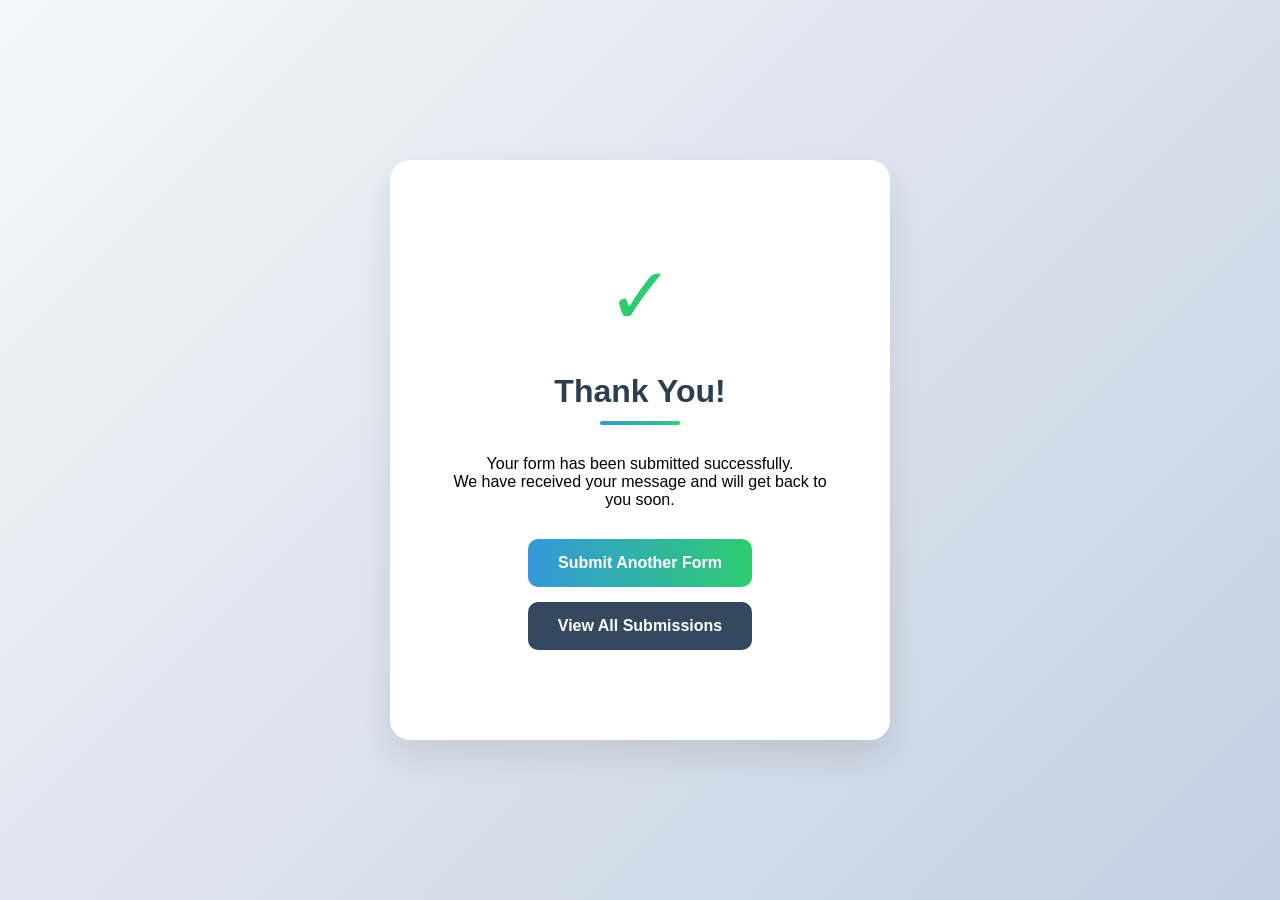
==== success.html @ af0014dc "Initial commit:Complete contact form with database" ====
<!DOCTYPE html>
<html>
<head>
    <title>Thank You!</title>
    <link rel="stylesheet" href="style.css">
    <style>
        .success-container {
            text-align: center;
            padding: 50px 20px;
        }
        .success-icon {
            font-size: 80px;
            color: #2ecc71;
            margin-bottom: 30px;
        }
        .btn {
            display: inline-block;
            margin-top: 30px;
            padding: 15px 30px;
            background: linear-gradient(to right, #3498db, #2ecc71);
            color: white;
            text-decoration: none;
            border-radius: 10px;
            font-weight: 600;
            transition: all 0.3s ease;
        }
        .btn:hover {
            transform: translateY(-3px);
            box-shadow: 0 10px 25px rgba(52, 152, 219, 0.3);
        }
    </style>
</head>
<body>
    <div class="container">
        <div class="success-container">
            <div class="success-icon">✓</div>
            <h2>Thank You!</h2>
            <p>Your form has been submitted successfully.</p>
            <p>We have received your message and will get back to you soon.</p>
            <a href="index.html" class="btn">Submit Another Form</a>
            <br>
            <a href="view_data.php" class="btn" style="margin-top: 15px; background: #34495e;">View All Submissions</a>
        </div>
    </div>
</body>
</html>
---- style.css ----
/* style.css - Modern Contact Form Styling */

/* === BASE STYLES === */
* {
    margin: 0;
    padding: 0;
    box-sizing: border-box;
    font-family: 'Segoe UI', Tahoma, Geneva, Verdana, sans-serif;
}

body {
    background: linear-gradient(135deg, #f5f7fa 0%, #c3cfe2 100%);
    min-height: 100vh;
    display: flex;
    justify-content: center;
    align-items: center;
    padding: 20px;
}

/* === FORM CONTAINER === */
.container {
    background: white;
    border-radius: 20px;
    box-shadow: 0 15px 35px rgba(0, 0, 0, 0.1);
    padding: 40px;
    width: 100%;
    max-width: 500px;
    animation: fadeIn 0.8s ease-out;
}

@keyframes fadeIn {
    from {
        opacity: 0;
        transform: translateY(20px);
    }
    to {
        opacity: 1;
        transform: translateY(0);
    }
}

/* === HEADING === */
h2 {
    color: #2c3e50;
    text-align: center;
    margin-bottom: 30px;
    font-size: 2rem;
    position: relative;
    padding-bottom: 15px;
}

h2::after {
    content: '';
    position: absolute;
    bottom: 0;
    left: 50%;
    transform: translateX(-50%);
    width: 80px;
    height: 4px;
    background: linear-gradient(to right, #3498db, #2ecc71);
    border-radius: 2px;
}

/* === FORM STYLES === */
form {
    display: flex;
    flex-direction: column;
    gap: 25px;
}

/* === LABELS === */
label {
    font-weight: 600;
    color: #34495e;
    margin-bottom: 8px;
    display: block;
    font-size: 1rem;
}

/* === INPUT FIELDS === */
input[type="text"],
input[type="email"],
textarea {
    width: 100%;
    padding: 15px;
    border: 2px solid #e0e0e0;
    border-radius: 10px;
    font-size: 1rem;
    transition: all 0.3s ease;
    background-color: #f9f9f9;
}

input[type="text"]:focus,
input[type="email"]:focus,
textarea:focus {
    outline: none;
    border-color: #3498db;
    background-color: white;
    box-shadow: 0 0 0 3px rgba(52, 152, 219, 0.2);
}

/* === TEXTAREA SPECIFIC === */
textarea {
    min-height: 150px;
    resize: vertical;
    line-height: 1.6;
}

/* === SUBMIT BUTTON === */
button[type="submit"] {
    background: linear-gradient(to right, #3498db, #2ecc71);
    color: white;
    border: none;
    padding: 16px 30px;
    font-size: 1.1rem;
    font-weight: 600;
    border-radius: 10px;
    cursor: pointer;
    transition: all 0.3s ease;
    text-transform: uppercase;
    letter-spacing: 1px;
    margin-top: 10px;
    box-shadow: 0 4px 15px rgba(52, 152, 219, 0.3);
}

button[type="submit"]:hover {
    transform: translateY(-2px);
    box-shadow: 0 6px 20px rgba(52, 152, 219, 0.4);
    background: linear-gradient(to right, #2980b9, #27ae60);
}

button[type="submit"]:active {
    transform: translateY(0);
}

/* === FORM GROUPS === */
.form-group {
    position: relative;
}

/* === PLACEHOLDER STYLING === */
::placeholder {
    color: #95a5a6;
    opacity: 0.8;
}

/* === VALIDATION STYLES === */
input:valid:not(:placeholder-shown),
textarea:valid:not(:placeholder-shown) {
    border-color: #2ecc71;
}

input:invalid:not(:placeholder-shown),
textarea:invalid:not(:placeholder-shown) {
    border-color: #e74c3c;
}

/* === RESPONSIVE DESIGN === */
@media (max-width: 600px) {
    .container {
        padding: 25px;
        margin: 10px;
    }
    
    h2 {
        font-size: 1.7rem;
    }
    
    input[type="text"],
    input[type="email"],
    textarea {
        padding: 12px;
    }
    
    button[type="submit"] {
        padding: 14px 25px;
    }
}

/* === FOCUS VISIBLE FOR ACCESSIBILITY === */
input:focus-visible,
textarea:focus-visible,
button:focus-visible {
    outline: 2px solid #3498db;
    outline-offset: 2px;
}
.message {
    margin-top: 20px;
    padding: 15px;
    border-radius: 10px;
    text-align: center;
    display: none;
}

.message.success {
    background-color: #d4edda;
    color: #155724;
    border: 1px solid #c3e6cb;
}

.message.error {
    background-color: #f8d7da;
    color: #721c24;
    border: 1px solid #f5c6cb;
}
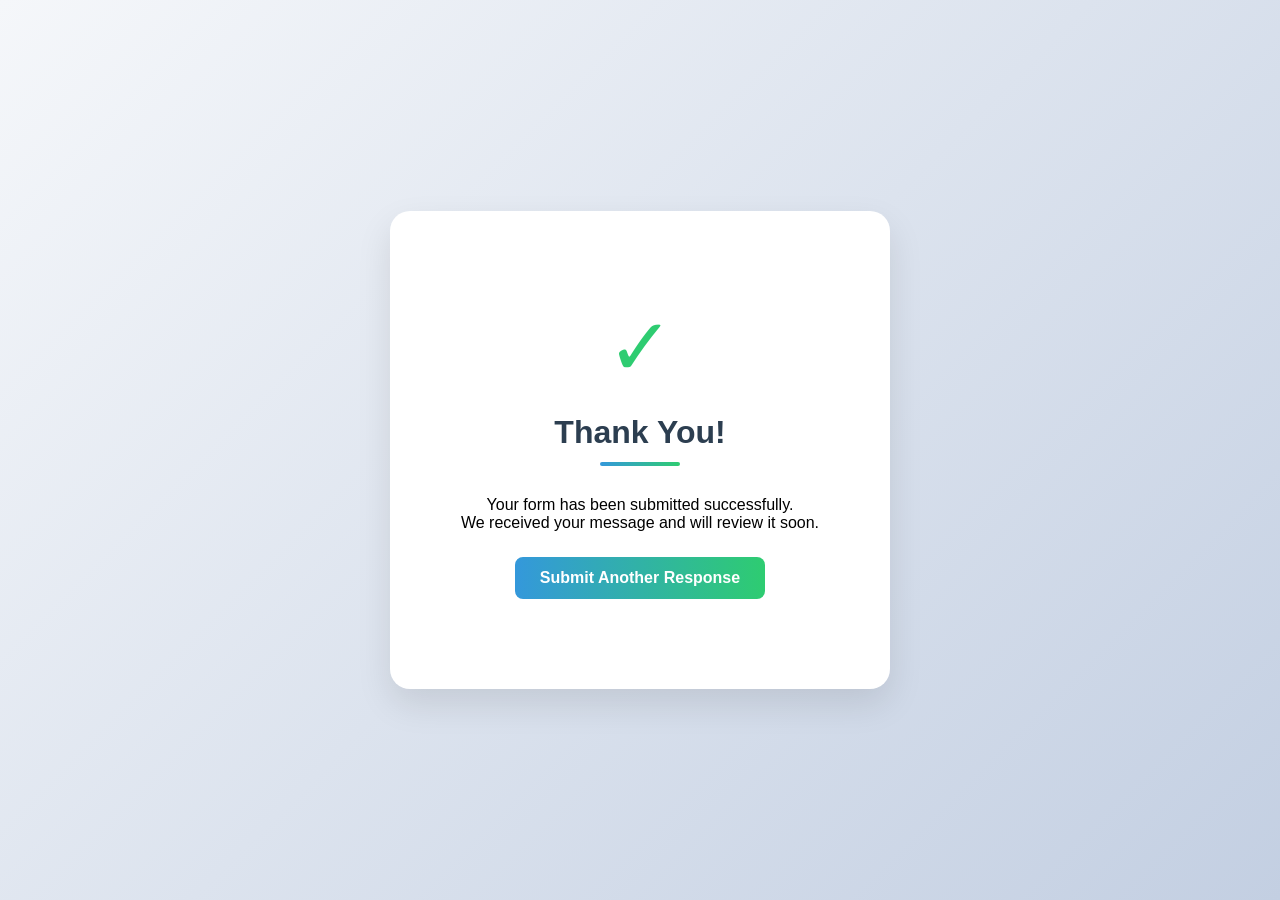
==== commit 5347151f: "new updated files" ====
--- a/success.html
+++ b/success.html
@@ -1,46 +1,65 @@
 <!DOCTYPE html>
-<html>
+<html lang="en">
 <head>
-    <title>Thank You!</title>
-    <link rel="stylesheet" href="style.css">
-    <style>
-        .success-container {
-            text-align: center;
-            padding: 50px 20px;
-        }
-        .success-icon {
-            font-size: 80px;
-            color: #2ecc71;
-            margin-bottom: 30px;
-        }
-        .btn {
-            display: inline-block;
-            margin-top: 30px;
-            padding: 15px 30px;
-            background: linear-gradient(to right, #3498db, #2ecc71);
-            color: white;
-            text-decoration: none;
-            border-radius: 10px;
-            font-weight: 600;
-            transition: all 0.3s ease;
-        }
-        .btn:hover {
-            transform: translateY(-3px);
-            box-shadow: 0 10px 25px rgba(52, 152, 219, 0.3);
-        }
-    </style>
+<meta charset="UTF-8">
+<meta name="viewport" content="width=device-width, initial-scale=1.0">
+
+<title>Submission Successful</title>
+
+<link rel="stylesheet" href="style.css">
+
+<style>
+
+.success-container{
+text-align:center;
+padding:50px 20px;
+}
+
+.success-icon{
+font-size:80px;
+color:#2ecc71;
+margin-bottom:20px;
+}
+
+.btn{
+display:inline-block;
+margin-top:25px;
+padding:12px 25px;
+background:linear-gradient(to right,#3498db,#2ecc71);
+color:white;
+text-decoration:none;
+border-radius:8px;
+font-weight:600;
+transition:0.3s;
+}
+
+.btn:hover{
+transform:translateY(-3px);
+box-shadow:0 10px 20px rgba(0,0,0,0.2);
+}
+
+</style>
 </head>
+
 <body>
-    <div class="container">
-        <div class="success-container">
-            <div class="success-icon">✓</div>
-            <h2>Thank You!</h2>
-            <p>Your form has been submitted successfully.</p>
-            <p>We have received your message and will get back to you soon.</p>
-            <a href="index.html" class="btn">Submit Another Form</a>
-            <br>
-            <a href="view_data.php" class="btn" style="margin-top: 15px; background: #34495e;">View All Submissions</a>
-        </div>
-    </div>
+
+<div class="container">
+
+<div class="success-container">
+
+<div class="success-icon">✓</div>
+
+<h2>Thank You!</h2>
+
+<p>Your form has been submitted successfully.</p>
+
+<p>We received your message and will review it soon.</p>
+
+<a href="index.html" class="btn">Submit Another Response</a>
+
+</div>
+
+</div>
+
 </body>
 </html>
--- a/style.css
+++ b/style.css
@@ -202,4 +202,21 @@
     background-color: #f8d7da;
     color: #721c24;
     border: 1px solid #f5c6cb;
+}
+/* === SELECT FIELDS === */
+select {
+    width: 100%;
+    padding: 15px;
+    border: 2px solid #e0e0e0;
+    border-radius: 10px;
+    font-size: 1rem;
+    transition: all 0.3s ease;
+    background-color: #f9f9f9;
+}
+
+select:focus {
+    outline: none;
+    border-color: #3498db;
+    background-color: white;
+    box-shadow: 0 0 0 3px rgba(52, 152, 219, 0.2);
 }
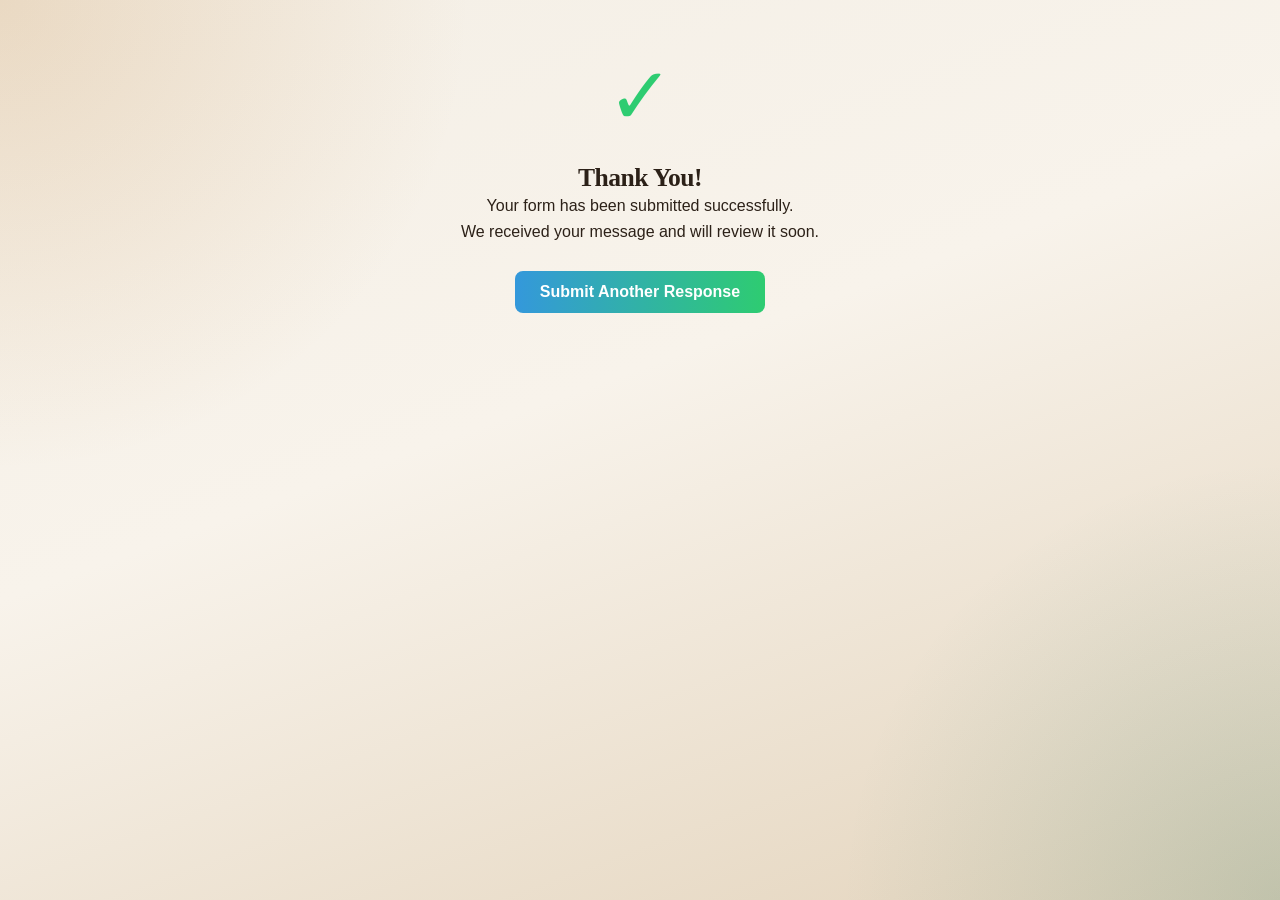
==== commit 0b372dae: "Changed layout and database structure" ====
--- a/success.html
+++ b/success.html
@@ -55,11 +55,11 @@
 
 <p>We received your message and will review it soon.</p>
 
-<a href="index.html" class="btn">Submit Another Response</a>
+<a href="index.php" class="btn">Submit Another Response</a>
 
 </div>
 
 </div>
 
 </body>
-</html>+</html>
--- a/style.css
+++ b/style.css
@@ -1,222 +1,507 @@
-/* style.css - Modern Contact Form Styling */
-
-/* === BASE STYLES === */
+:root {
+    --bg: #f4efe6;
+    --bg-deep: #e3d3bb;
+    --surface: rgba(255, 250, 242, 0.92);
+    --surface-strong: #fffdf8;
+    --ink: #2c2118;
+    --muted: #6f5c4d;
+    --line: rgba(88, 62, 39, 0.14);
+    --brand: #0f6c5a;
+    --brand-deep: #0b5144;
+    --accent: #c58b45;
+    --danger: #9f3f32;
+    --success: #1d7a52;
+    --shadow: 0 24px 70px rgba(74, 49, 29, 0.12);
+    --radius-xl: 28px;
+    --radius-lg: 20px;
+    --radius-md: 14px;
+    --font-display: Georgia, "Times New Roman", serif;
+    --font-body: "Trebuchet MS", "Segoe UI", sans-serif;
+}
+
 * {
+    box-sizing: border-box;
+}
+
+html {
+    scroll-behavior: smooth;
+}
+
+body {
     margin: 0;
-    padding: 0;
-    box-sizing: border-box;
-    font-family: 'Segoe UI', Tahoma, Geneva, Verdana, sans-serif;
-}
-
-body {
-    background: linear-gradient(135deg, #f5f7fa 0%, #c3cfe2 100%);
     min-height: 100vh;
-    display: flex;
-    justify-content: center;
-    align-items: center;
-    padding: 20px;
-}
-
-/* === FORM CONTAINER === */
-.container {
-    background: white;
-    border-radius: 20px;
-    box-shadow: 0 15px 35px rgba(0, 0, 0, 0.1);
-    padding: 40px;
-    width: 100%;
-    max-width: 500px;
-    animation: fadeIn 0.8s ease-out;
-}
-
-@keyframes fadeIn {
-    from {
-        opacity: 0;
-        transform: translateY(20px);
-    }
-    to {
-        opacity: 1;
-        transform: translateY(0);
-    }
-}
-
-/* === HEADING === */
+    color: var(--ink);
+    font-family: var(--font-body);
+    background:
+        radial-gradient(circle at top left, rgba(197, 139, 69, 0.22), transparent 30%),
+        radial-gradient(circle at bottom right, rgba(15, 108, 90, 0.16), transparent 28%),
+        linear-gradient(160deg, var(--bg) 0%, #f8f3eb 44%, var(--bg-deep) 100%);
+}
+
+a {
+    color: inherit;
+}
+
+.public-page,
+.auth-page,
+.dashboard-page {
+    padding: 28px;
+}
+
+.public-shell,
+.auth-shell,
+.dashboard-shell {
+    width: min(1160px, 100%);
+    margin: 0 auto;
+}
+
+.hero-card,
+.auth-shell {
+    display: grid;
+    gap: 24px;
+}
+
+.hero-card {
+    grid-template-columns: 1.08fr 0.92fr;
+    align-items: stretch;
+}
+
+.auth-shell {
+    grid-template-columns: 1fr 1fr;
+    min-height: calc(100vh - 56px);
+    align-items: center;
+}
+
+.hero-copy,
+.form-card,
+.auth-panel,
+.toolbar-card,
+.message-card,
+.dashboard-header,
+.stat-card {
+    border: 1px solid var(--line);
+    box-shadow: var(--shadow);
+    backdrop-filter: blur(12px);
+}
+
+.hero-copy,
+.form-card,
+.auth-panel,
+.toolbar-card {
+    background: var(--surface);
+    border-radius: var(--radius-xl);
+    padding: 36px;
+}
+
+.hero-copy,
+.auth-panel-copy {
+    position: relative;
+    overflow: hidden;
+}
+
+.hero-copy::before,
+.auth-panel-copy::before {
+    content: "";
+    position: absolute;
+    inset: auto -60px -80px auto;
+    width: 220px;
+    height: 220px;
+    border-radius: 50%;
+    background: radial-gradient(circle, rgba(197, 139, 69, 0.28), transparent 68%);
+}
+
+.eyebrow {
+    display: inline-flex;
+    align-items: center;
+    gap: 8px;
+    padding: 8px 14px;
+    border-radius: 999px;
+    background: rgba(15, 108, 90, 0.1);
+    color: var(--brand-deep);
+    letter-spacing: 0.08em;
+    text-transform: uppercase;
+    font-size: 0.76rem;
+    font-weight: 700;
+}
+
+h1,
+h2,
+legend {
+    margin: 0;
+    font-family: var(--font-display);
+    letter-spacing: -0.02em;
+}
+
+h1 {
+    margin-top: 18px;
+    font-size: clamp(2.4rem, 4vw, 4.4rem);
+    line-height: 0.98;
+}
+
 h2 {
-    color: #2c3e50;
-    text-align: center;
-    margin-bottom: 30px;
-    font-size: 2rem;
-    position: relative;
-    padding-bottom: 15px;
-}
-
-h2::after {
-    content: '';
-    position: absolute;
-    bottom: 0;
-    left: 50%;
-    transform: translateX(-50%);
-    width: 80px;
-    height: 4px;
-    background: linear-gradient(to right, #3498db, #2ecc71);
-    border-radius: 2px;
-}
-
-/* === FORM STYLES === */
-form {
-    display: flex;
-    flex-direction: column;
-    gap: 25px;
-}
-
-/* === LABELS === */
-label {
-    font-weight: 600;
-    color: #34495e;
-    margin-bottom: 8px;
+    font-size: clamp(1.6rem, 2vw, 2.4rem);
+}
+
+p {
+    margin: 0;
+    line-height: 1.65;
+}
+
+.lead {
+    margin-top: 18px;
+    max-width: 58ch;
+    color: var(--muted);
+    font-size: 1.03rem;
+}
+
+.hero-quote {
+    margin-top: 28px;
+    padding: 22px 24px;
+    border-left: 4px solid var(--accent);
+    background: rgba(255, 255, 255, 0.44);
+    border-radius: 0 var(--radius-md) var(--radius-md) 0;
+    color: #4d3d31;
+    font-style: italic;
+}
+
+.hero-quote span {
     display: block;
-    font-size: 1rem;
-}
-
-/* === INPUT FIELDS === */
-input[type="text"],
-input[type="email"],
+    margin-top: 10px;
+    font-style: normal;
+    font-weight: 700;
+    color: var(--brand-deep);
+}
+
+.form-card-header,
+.auth-card-header {
+    margin-bottom: 24px;
+}
+
+.form-card-header p,
+.auth-card-header p,
+.dashboard-header p,
+.meta-line,
+.auth-panel-copy p {
+    color: var(--muted);
+}
+
+.field-group {
+    display: grid;
+    gap: 9px;
+    margin-bottom: 18px;
+}
+
+.field-group label,
+.choice-group legend {
+    font-weight: 700;
+    color: #433327;
+}
+
+.field-group label span,
+.choice-group legend span {
+    color: var(--muted);
+    font-weight: 500;
+}
+
+input,
 textarea {
     width: 100%;
-    padding: 15px;
-    border: 2px solid #e0e0e0;
-    border-radius: 10px;
-    font-size: 1rem;
-    transition: all 0.3s ease;
-    background-color: #f9f9f9;
-}
-
-input[type="text"]:focus,
-input[type="email"]:focus,
+    border: 1px solid rgba(88, 62, 39, 0.18);
+    border-radius: var(--radius-md);
+    background: rgba(255, 255, 255, 0.9);
+    color: var(--ink);
+    font: inherit;
+    padding: 15px 16px;
+    transition: border-color 0.2s ease, box-shadow 0.2s ease, transform 0.2s ease;
+}
+
+input:focus,
 textarea:focus {
     outline: none;
-    border-color: #3498db;
-    background-color: white;
-    box-shadow: 0 0 0 3px rgba(52, 152, 219, 0.2);
-}
-
-/* === TEXTAREA SPECIFIC === */
+    border-color: rgba(15, 108, 90, 0.55);
+    box-shadow: 0 0 0 4px rgba(15, 108, 90, 0.12);
+    transform: translateY(-1px);
+}
+
 textarea {
+    resize: vertical;
     min-height: 150px;
-    resize: vertical;
-    line-height: 1.6;
-}
-
-/* === SUBMIT BUTTON === */
-button[type="submit"] {
-    background: linear-gradient(to right, #3498db, #2ecc71);
-    color: white;
-    border: none;
-    padding: 16px 30px;
-    font-size: 1.1rem;
+}
+
+.choice-group {
+    margin: 0 0 18px;
+    padding: 0;
+    border: 0;
+}
+
+.choice-group legend {
+    margin-bottom: 12px;
+}
+
+.choice-pill {
+    display: inline-flex;
+    align-items: center;
+    margin: 0 10px 10px 0;
+    cursor: pointer;
+}
+
+.choice-pill input {
+    position: absolute;
+    opacity: 0;
+    pointer-events: none;
+}
+
+.choice-pill span {
+    border: 1px solid rgba(88, 62, 39, 0.16);
+    background: rgba(255, 255, 255, 0.8);
+    border-radius: 999px;
+    padding: 12px 18px;
+    font-weight: 700;
+    transition: all 0.2s ease;
+}
+
+.choice-pill input:checked + span {
+    background: var(--brand);
+    color: #fff;
+    border-color: var(--brand);
+    box-shadow: 0 12px 28px rgba(15, 108, 90, 0.24);
+}
+
+.primary-btn,
+.secondary-btn {
+    display: inline-flex;
+    align-items: center;
+    justify-content: center;
+    gap: 10px;
+    min-height: 50px;
+    padding: 0 20px;
+    border-radius: 999px;
+    border: 0;
+    text-decoration: none;
+    font: inherit;
+    font-weight: 700;
+    cursor: pointer;
+    transition: transform 0.2s ease, box-shadow 0.2s ease, background 0.2s ease;
+}
+
+.primary-btn {
+    color: #fff;
+    background: linear-gradient(135deg, var(--brand) 0%, #15856f 100%);
+    box-shadow: 0 16px 34px rgba(15, 108, 90, 0.28);
+}
+
+.secondary-btn {
+    background: rgba(255, 255, 255, 0.84);
+    color: var(--ink);
+    border: 1px solid rgba(88, 62, 39, 0.16);
+}
+
+.primary-btn:hover,
+.secondary-btn:hover,
+.danger-link:hover {
+    transform: translateY(-2px);
+}
+
+.alert {
+    margin-bottom: 18px;
+    padding: 14px 16px;
+    border-radius: var(--radius-md);
     font-weight: 600;
-    border-radius: 10px;
-    cursor: pointer;
-    transition: all 0.3s ease;
+}
+
+.alert.success {
+    color: var(--success);
+    background: rgba(29, 122, 82, 0.12);
+    border: 1px solid rgba(29, 122, 82, 0.2);
+}
+
+.alert.error {
+    color: var(--danger);
+    background: rgba(159, 63, 50, 0.1);
+    border: 1px solid rgba(159, 63, 50, 0.16);
+}
+
+.feature-list {
+    margin: 24px 0 0;
+    padding-left: 18px;
+    color: var(--muted);
+}
+
+.feature-list li + li {
+    margin-top: 10px;
+}
+
+.auth-form {
+    display: block;
+}
+
+.auth-footer-link {
+    margin-top: 18px;
+    color: var(--muted);
+}
+
+.auth-footer-link a {
+    color: var(--brand-deep);
+    font-weight: 700;
+}
+
+.dashboard-header {
+    display: flex;
+    justify-content: space-between;
+    align-items: flex-start;
+    gap: 18px;
+    background: var(--surface);
+    border-radius: var(--radius-xl);
+    padding: 32px;
+}
+
+.dashboard-actions {
+    display: flex;
+    align-items: center;
+    gap: 14px;
+}
+
+.stat-card {
+    display: grid;
+    gap: 6px;
+    min-width: 140px;
+    background: rgba(255, 255, 255, 0.7);
+    border-radius: var(--radius-lg);
+    padding: 18px 20px;
+}
+
+.stat-card span {
+    color: var(--muted);
+    font-size: 0.92rem;
+}
+
+.stat-card strong {
+    font-size: 1.8rem;
+    font-family: var(--font-display);
+}
+
+.toolbar-card {
+    margin-top: 22px;
+}
+
+.search-form {
+    display: flex;
+    gap: 12px;
+    flex-wrap: wrap;
+}
+
+.search-form input {
+    flex: 1 1 280px;
+}
+
+.messages-grid {
+    display: grid;
+    grid-template-columns: repeat(auto-fit, minmax(280px, 1fr));
+    gap: 18px;
+    margin-top: 22px;
+}
+
+.message-card {
+    background: var(--surface-strong);
+    border-radius: var(--radius-lg);
+    padding: 24px;
+}
+
+.message-card-top,
+.message-card-actions {
+    display: flex;
+    justify-content: space-between;
+    align-items: center;
+    gap: 10px;
+}
+
+.message-card h2 {
+    margin-top: 18px;
+    font-size: 1.5rem;
+}
+
+.badge {
+    display: inline-flex;
+    align-items: center;
+    border-radius: 999px;
+    padding: 7px 12px;
+    background: rgba(197, 139, 69, 0.16);
+    color: #7a4a14;
+    font-size: 0.82rem;
+    font-weight: 800;
     text-transform: uppercase;
-    letter-spacing: 1px;
+    letter-spacing: 0.06em;
+}
+
+time {
+    color: var(--muted);
+    font-size: 0.92rem;
+}
+
+.meta-line {
     margin-top: 10px;
-    box-shadow: 0 4px 15px rgba(52, 152, 219, 0.3);
-}
-
-button[type="submit"]:hover {
-    transform: translateY(-2px);
-    box-shadow: 0 6px 20px rgba(52, 152, 219, 0.4);
-    background: linear-gradient(to right, #2980b9, #27ae60);
-}
-
-button[type="submit"]:active {
-    transform: translateY(0);
-}
-
-/* === FORM GROUPS === */
-.form-group {
-    position: relative;
-}
-
-/* === PLACEHOLDER STYLING === */
-::placeholder {
-    color: #95a5a6;
-    opacity: 0.8;
-}
-
-/* === VALIDATION STYLES === */
-input:valid:not(:placeholder-shown),
-textarea:valid:not(:placeholder-shown) {
-    border-color: #2ecc71;
-}
-
-input:invalid:not(:placeholder-shown),
-textarea:invalid:not(:placeholder-shown) {
-    border-color: #e74c3c;
-}
-
-/* === RESPONSIVE DESIGN === */
-@media (max-width: 600px) {
-    .container {
-        padding: 25px;
-        margin: 10px;
-    }
-    
-    h2 {
-        font-size: 1.7rem;
-    }
-    
-    input[type="text"],
-    input[type="email"],
-    textarea {
-        padding: 12px;
-    }
-    
-    button[type="submit"] {
-        padding: 14px 25px;
-    }
-}
-
-/* === FOCUS VISIBLE FOR ACCESSIBILITY === */
-input:focus-visible,
-textarea:focus-visible,
-button:focus-visible {
-    outline: 2px solid #3498db;
-    outline-offset: 2px;
-}
-.message {
+}
+
+.message-body {
+    margin-top: 18px;
+    white-space: normal;
+}
+
+.message-card-actions {
     margin-top: 20px;
-    padding: 15px;
-    border-radius: 10px;
+    justify-content: flex-end;
+}
+
+.danger-link {
+    color: var(--danger);
+    font-weight: 700;
+    text-decoration: none;
+}
+
+.empty-state {
     text-align: center;
-    display: none;
-}
-
-.message.success {
-    background-color: #d4edda;
-    color: #155724;
-    border: 1px solid #c3e6cb;
-}
-
-.message.error {
-    background-color: #f8d7da;
-    color: #721c24;
-    border: 1px solid #f5c6cb;
-}
-/* === SELECT FIELDS === */
-select {
-    width: 100%;
-    padding: 15px;
-    border: 2px solid #e0e0e0;
-    border-radius: 10px;
-    font-size: 1rem;
-    transition: all 0.3s ease;
-    background-color: #f9f9f9;
-}
-
-select:focus {
-    outline: none;
-    border-color: #3498db;
-    background-color: white;
-    box-shadow: 0 0 0 3px rgba(52, 152, 219, 0.2);
-}+}
+
+@media (max-width: 920px) {
+    .hero-card,
+    .auth-shell,
+    .dashboard-header {
+        grid-template-columns: 1fr;
+        display: grid;
+    }
+
+    .dashboard-actions {
+        justify-content: flex-start;
+        flex-wrap: wrap;
+    }
+}
+
+@media (max-width: 640px) {
+    .public-page,
+    .auth-page,
+    .dashboard-page {
+        padding: 16px;
+    }
+
+    .hero-copy,
+    .form-card,
+    .auth-panel,
+    .toolbar-card,
+    .message-card,
+    .dashboard-header {
+        padding: 22px;
+    }
+
+    h1 {
+        font-size: 2.2rem;
+    }
+
+    .search-form {
+        flex-direction: column;
+    }
+
+    .primary-btn,
+    .secondary-btn {
+        width: 100%;
+    }
+}
